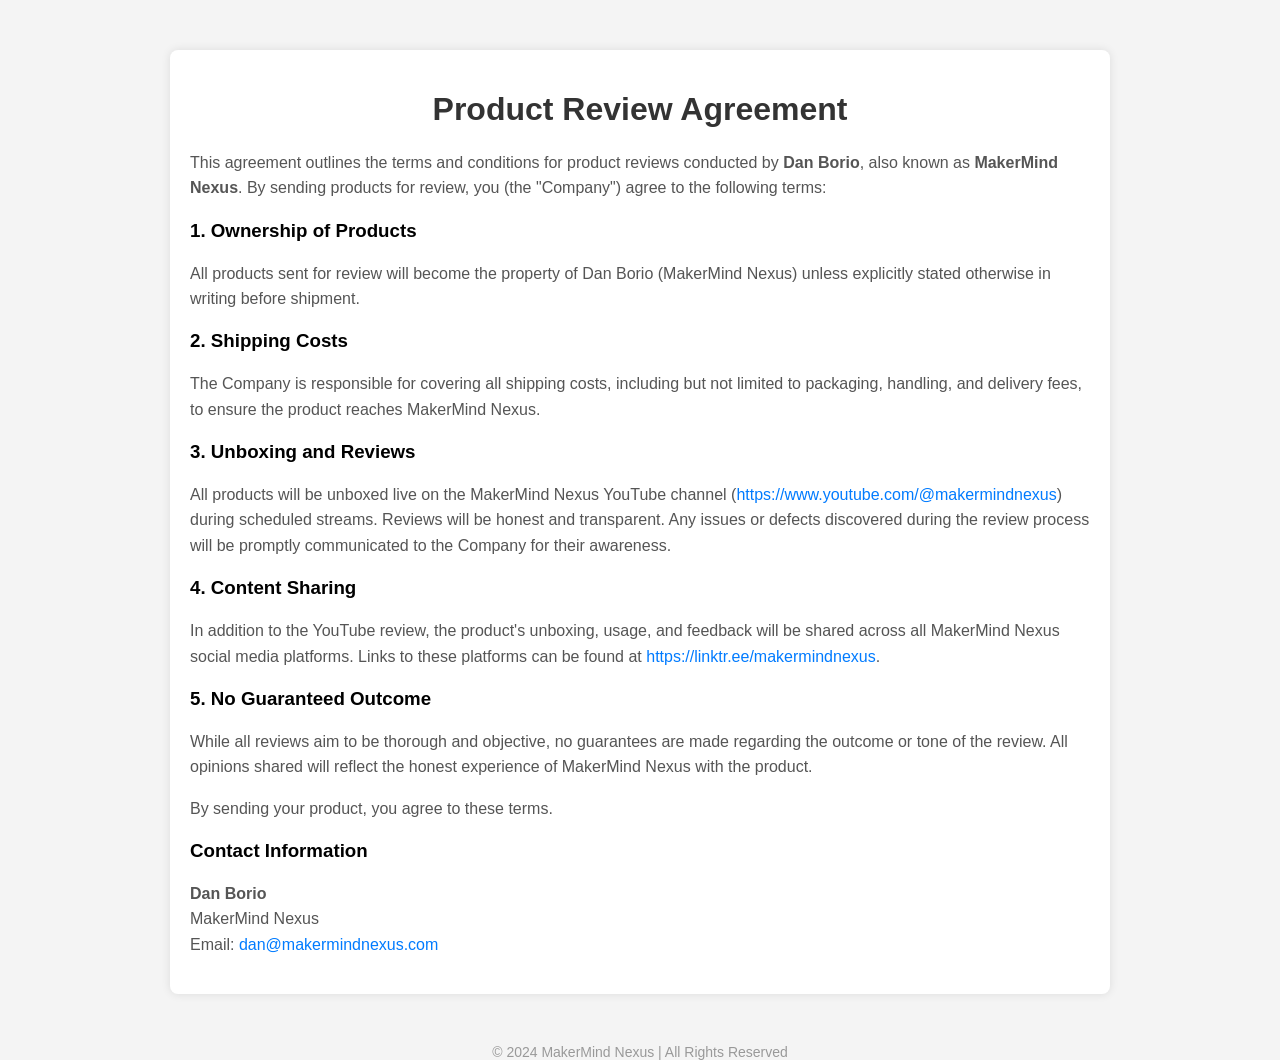
==== agreement.html @ 7d5b3b0d "Added a Product Review Agreement This is a simple Product Review Agreement." ====
<!DOCTYPE html>
<html lang="en">
<head>
    <meta charset="UTF-8">
    <meta name="viewport" content="width=device-width, initial-scale=1.0">
    <meta http-equiv="X-UA-Compatible" content="IE=edge">
    <title>Product Review Agreement - MakerMind Nexus</title>
    <style>
        body {
            font-family: Arial, sans-serif;
            background-color: #f4f4f4;
            margin: 0;
            padding: 0;
        }
        .container {
            max-width: 900px;
            margin: 50px auto;
            background: #fff;
            padding: 20px;
            box-shadow: 0px 0px 10px rgba(0, 0, 0, 0.1);
            border-radius: 8px;
        }
        h1 {
            text-align: center;
            color: #333;
        }
        p {
            font-size: 16px;
            line-height: 1.6;
            color: #555;
        }
        a {
            color: #007bff;
            text-decoration: none;
        }
        a:hover {
            text-decoration: underline;
        }
        footer {
            text-align: center;
            margin-top: 30px;
            font-size: 14px;
            color: #999;
        }
    </style>
</head>
<body>
    <div class="container">
        <h1>Product Review Agreement</h1>
        <p>This agreement outlines the terms and conditions for product reviews conducted by <strong>Dan Borio</strong>, also known as <strong>MakerMind Nexus</strong>. By sending products for review, you (the "Company") agree to the following terms:</p>

        <h3>1. Ownership of Products</h3>
        <p>All products sent for review will become the property of Dan Borio (MakerMind Nexus) unless explicitly stated otherwise in writing before shipment.</p>

        <h3>2. Shipping Costs</h3>
        <p>The Company is responsible for covering all shipping costs, including but not limited to packaging, handling, and delivery fees, to ensure the product reaches MakerMind Nexus.</p>

        <h3>3. Unboxing and Reviews</h3>
        <p>All products will be unboxed live on the MakerMind Nexus YouTube channel (<a href="https://www.youtube.com/@makermindnexus" target="_blank">https://www.youtube.com/@makermindnexus</a>) during scheduled streams. Reviews will be honest and transparent. Any issues or defects discovered during the review process will be promptly communicated to the Company for their awareness.</p>

        <h3>4. Content Sharing</h3>
        <p>In addition to the YouTube review, the product's unboxing, usage, and feedback will be shared across all MakerMind Nexus social media platforms. Links to these platforms can be found at <a href="https://linktr.ee/makermindnexus" target="_blank">https://linktr.ee/makermindnexus</a>.</p>

        <h3>5. No Guaranteed Outcome</h3>
        <p>While all reviews aim to be thorough and objective, no guarantees are made regarding the outcome or tone of the review. All opinions shared will reflect the honest experience of MakerMind Nexus with the product.</p>

        <p>By sending your product, you agree to these terms.</p>

        <h3>Contact Information</h3>
        <p><strong>Dan Borio</strong><br>
        MakerMind Nexus<br>
        Email: <a href="mailto:dan@makermindnexus.com]">dan@makermindnexus.com</a></p>
    </div>

    <footer>
        &copy; 2024 MakerMind Nexus | All Rights Reserved
    </footer>
</body>
</html>
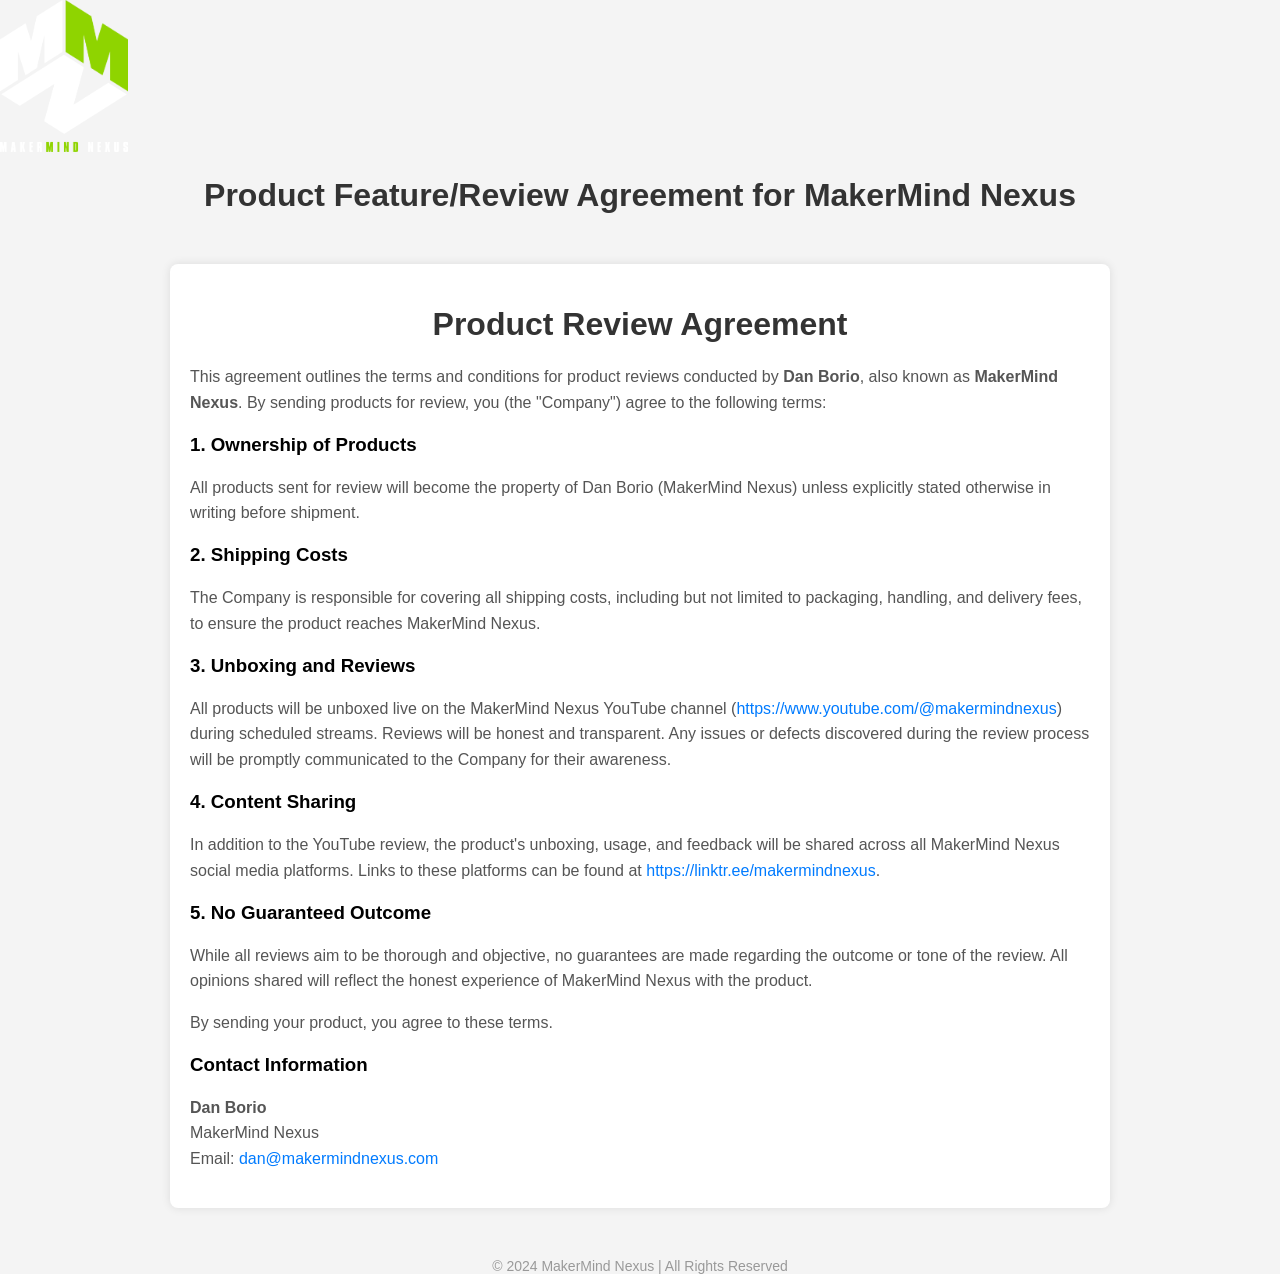
==== commit 9ff8e186: "Update agreement.html Added image." ====
--- a/agreement.html
+++ b/agreement.html
@@ -45,6 +45,12 @@
     </style>
 </head>
 <body>
+    
+<header>
+   <img src="MMN Full White Green.png" alt="MakerMind Nexus Logo" width="10%" height="10%" />  
+   <h1>Product Feature/Review Agreement for MakerMind Nexus</h1>
+</header>
+    
     <div class="container">
         <h1>Product Review Agreement</h1>
         <p>This agreement outlines the terms and conditions for product reviews conducted by <strong>Dan Borio</strong>, also known as <strong>MakerMind Nexus</strong>. By sending products for review, you (the "Company") agree to the following terms:</p>
@@ -69,11 +75,11 @@
         <h3>Contact Information</h3>
         <p><strong>Dan Borio</strong><br>
         MakerMind Nexus<br>
-        Email: <a href="mailto:dan@makermindnexus.com]">dan@makermindnexus.com</a></p>
+        Email: <a href="mailto:dan@makermindnexus.com">dan@makermindnexus.com</a></p>
     </div>
 
     <footer>
         &copy; 2024 MakerMind Nexus | All Rights Reserved
     </footer>
 </body>
-</html>+</html>
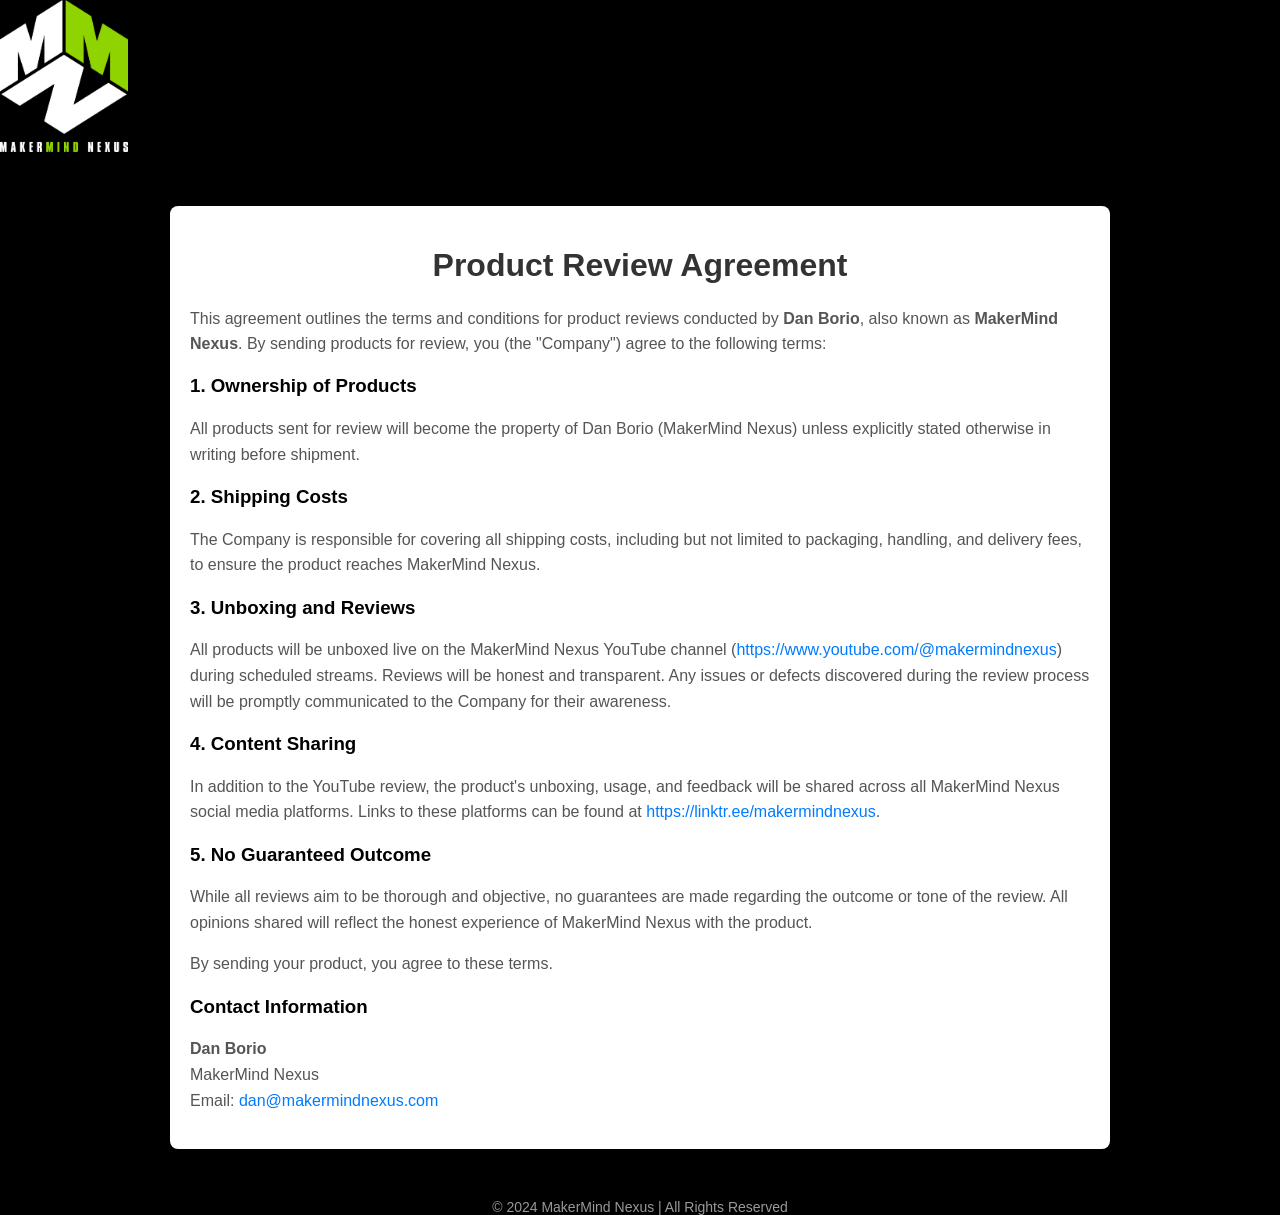
==== commit 1ac049cb: "Update agreement.html again changes" ====
--- a/agreement.html
+++ b/agreement.html
@@ -8,7 +8,7 @@
     <style>
         body {
             font-family: Arial, sans-serif;
-            background-color: #f4f4f4;
+            background-color: #000;
             margin: 0;
             padding: 0;
         }
@@ -48,7 +48,6 @@
     
 <header>
    <img src="MMN Full White Green.png" alt="MakerMind Nexus Logo" width="10%" height="10%" />  
-   <h1>Product Feature/Review Agreement for MakerMind Nexus</h1>
 </header>
     
     <div class="container">
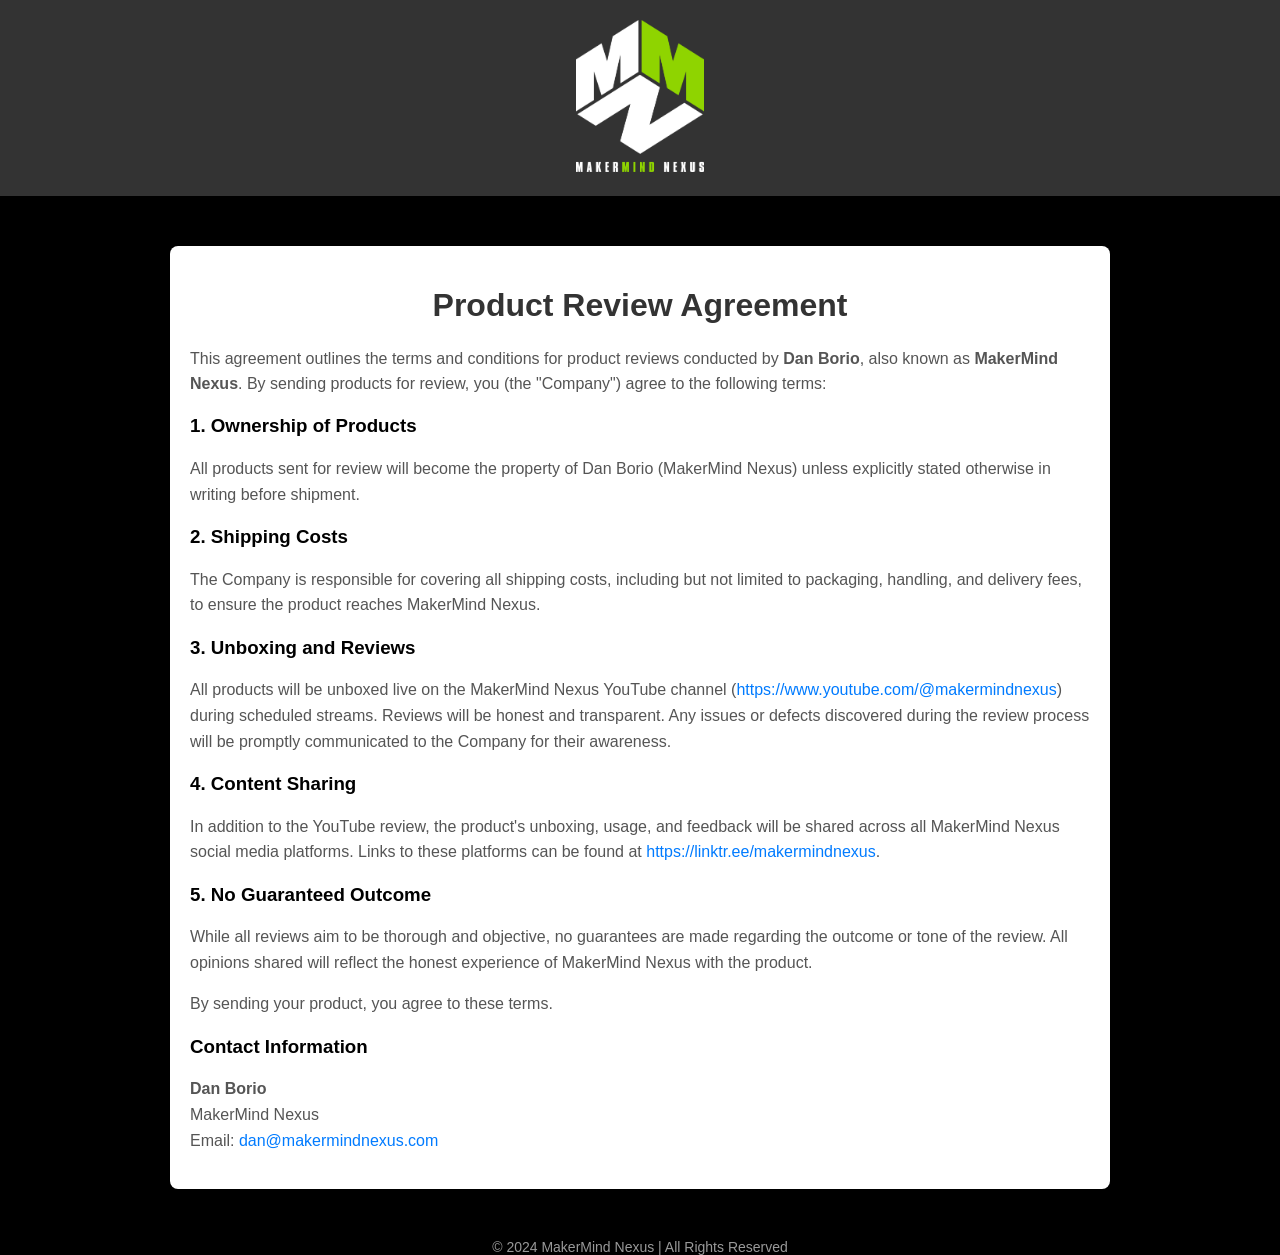
==== commit eb9952bd: "Update agreement.html Added Header CSS info." ====
--- a/agreement.html
+++ b/agreement.html
@@ -19,6 +19,16 @@
             padding: 20px;
             box-shadow: 0px 0px 10px rgba(0, 0, 0, 0.1);
             border-radius: 8px;
+        }
+        header {
+            background: #333;
+            color: #fff;
+            padding: 20px 0;
+            text-align: center;
+        }
+        header h1 {
+            margin: 0;
+            font-size: 2.5em;
         }
         h1 {
             text-align: center;
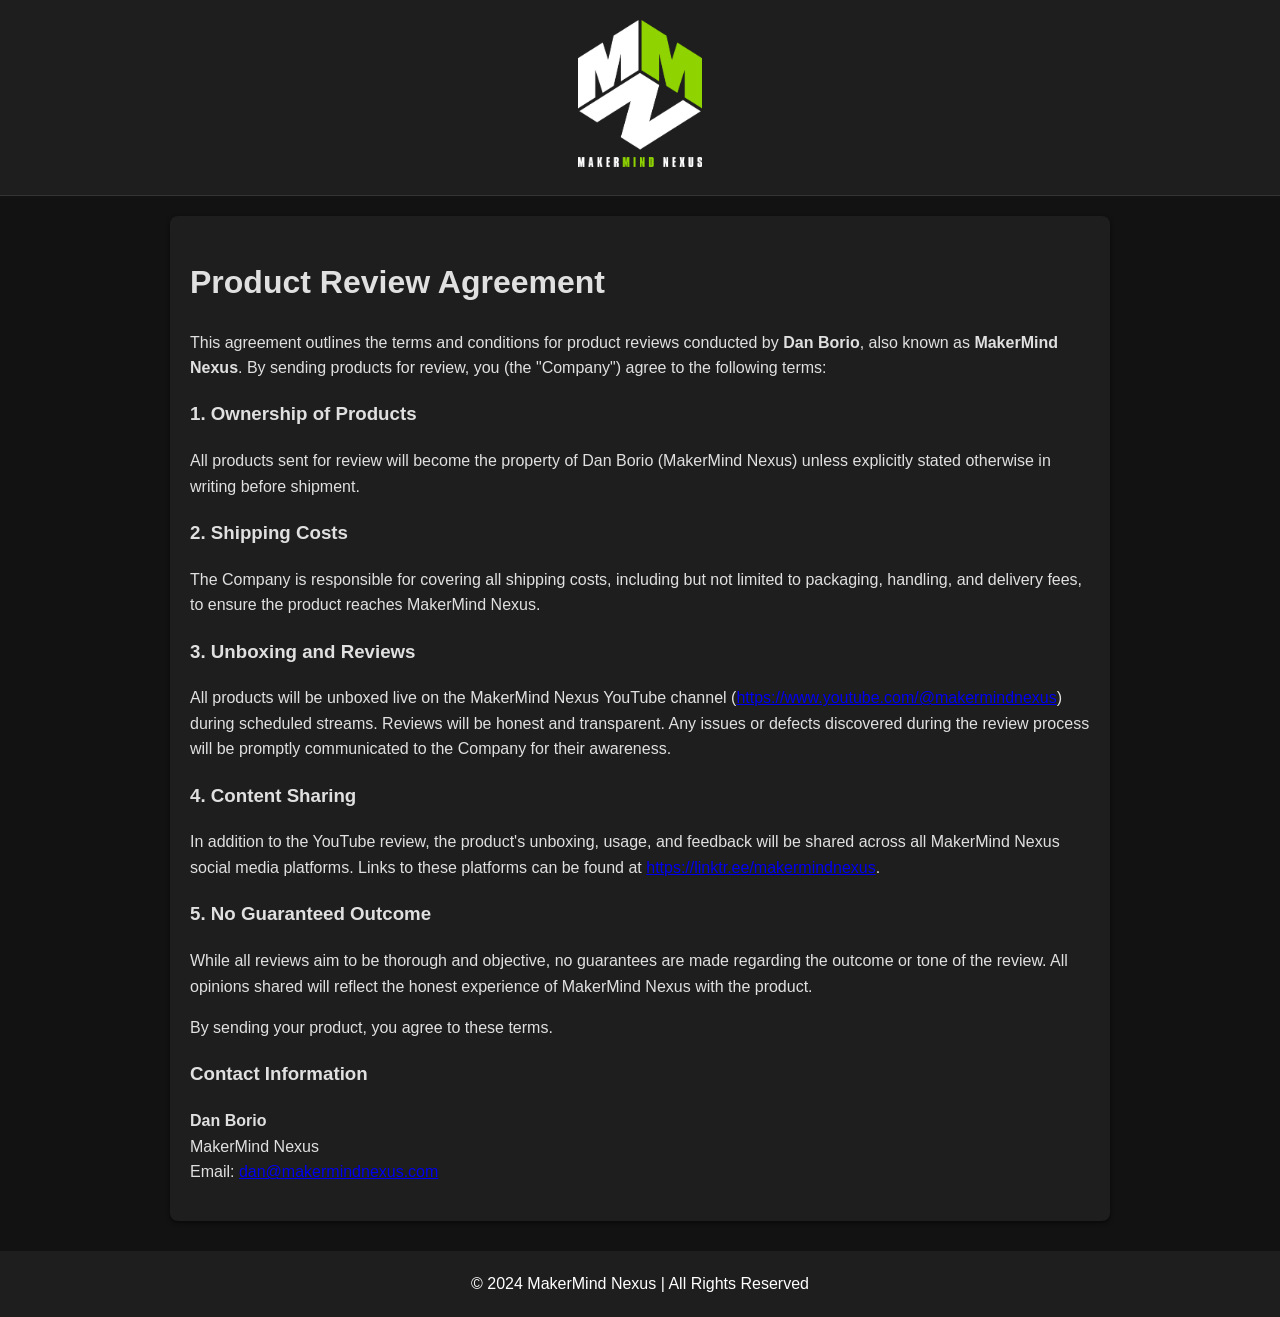
==== commit 2a283d3c: "feat: Implement dark theme for website This change updates the website's color scheme to a dark them" ====
--- a/agreement.html
+++ b/agreement.html
@@ -5,54 +5,7 @@
     <meta name="viewport" content="width=device-width, initial-scale=1.0">
     <meta http-equiv="X-UA-Compatible" content="IE=edge">
     <title>Product Review Agreement - MakerMind Nexus</title>
-    <style>
-        body {
-            font-family: Arial, sans-serif;
-            background-color: #000;
-            margin: 0;
-            padding: 0;
-        }
-        .container {
-            max-width: 900px;
-            margin: 50px auto;
-            background: #fff;
-            padding: 20px;
-            box-shadow: 0px 0px 10px rgba(0, 0, 0, 0.1);
-            border-radius: 8px;
-        }
-        header {
-            background: #333;
-            color: #fff;
-            padding: 20px 0;
-            text-align: center;
-        }
-        header h1 {
-            margin: 0;
-            font-size: 2.5em;
-        }
-        h1 {
-            text-align: center;
-            color: #333;
-        }
-        p {
-            font-size: 16px;
-            line-height: 1.6;
-            color: #555;
-        }
-        a {
-            color: #007bff;
-            text-decoration: none;
-        }
-        a:hover {
-            text-decoration: underline;
-        }
-        footer {
-            text-align: center;
-            margin-top: 30px;
-            font-size: 14px;
-            color: #999;
-        }
-    </style>
+    <link rel="stylesheet" href="css/style.css">
 </head>
 <body>
     
--- a/css/style.css
+++ b/css/style.css
@@ -0,0 +1,106 @@
+/* General Body Styles */
+body {
+    font-family: 'Helvetica Neue', Arial, sans-serif;
+    background-color: #121212;
+    color: #e0e0e0;
+    line-height: 1.6;
+    margin: 0;
+    padding: 0;
+}
+
+/* Container for centered content */
+.container {
+    max-width: 900px;
+    margin: 20px auto;
+    padding: 20px;
+    background: #1e1e1e;
+    box-shadow: 0 2px 4px rgba(0, 0, 0, 0.5);
+    border-radius: 8px;
+}
+
+/* Header Styles */
+header {
+    background: #1e1e1e;
+    color: #e0e0e0;
+    padding: 20px;
+    text-align: center;
+    border-bottom: 1px solid #333;
+}
+
+header img {
+    max-width: 150px;
+}
+
+header h1 {
+    font-size: 2.2em;
+    margin-top: 10px;
+    color: #ffffff;
+}
+
+/* Navigation Bar Styles */
+nav {
+    background: #333;
+    padding: 15px 0;
+    text-align: center;
+}
+
+nav a {
+    color: #fff;
+    margin: 0 15px;
+    text-decoration: none;
+    font-size: 1.1em;
+    padding: 5px 10px;
+    border-radius: 5px;
+    transition: background-color 0.3s;
+}
+
+nav a:hover {
+    background-color: #555;
+}
+
+/* Main Content Styles */
+main {
+    padding: 0; /* Padding is handled by .container */
+}
+
+section {
+    margin-bottom: 30px;
+}
+
+h2 {
+    color: #ffffff;
+    font-size: 1.8em;
+    border-bottom: 2px solid #333;
+    padding-bottom: 10px;
+    margin-bottom: 20px;
+}
+
+/* Footer Styles */
+footer {
+    background: #1e1e1e;
+    color: #fff;
+    text-align: center;
+    padding: 20px;
+    margin-top: 30px;
+}
+
+/* Responsive Design */
+@media (max-width: 768px) {
+    .container {
+        width: 90%;
+        margin: 10px auto;
+    }
+
+    nav a {
+        display: block;
+        margin: 10px 0;
+    }
+
+    header h1 {
+        font-size: 1.8em;
+    }
+
+    h2 {
+        font-size: 1.5em;
+    }
+}
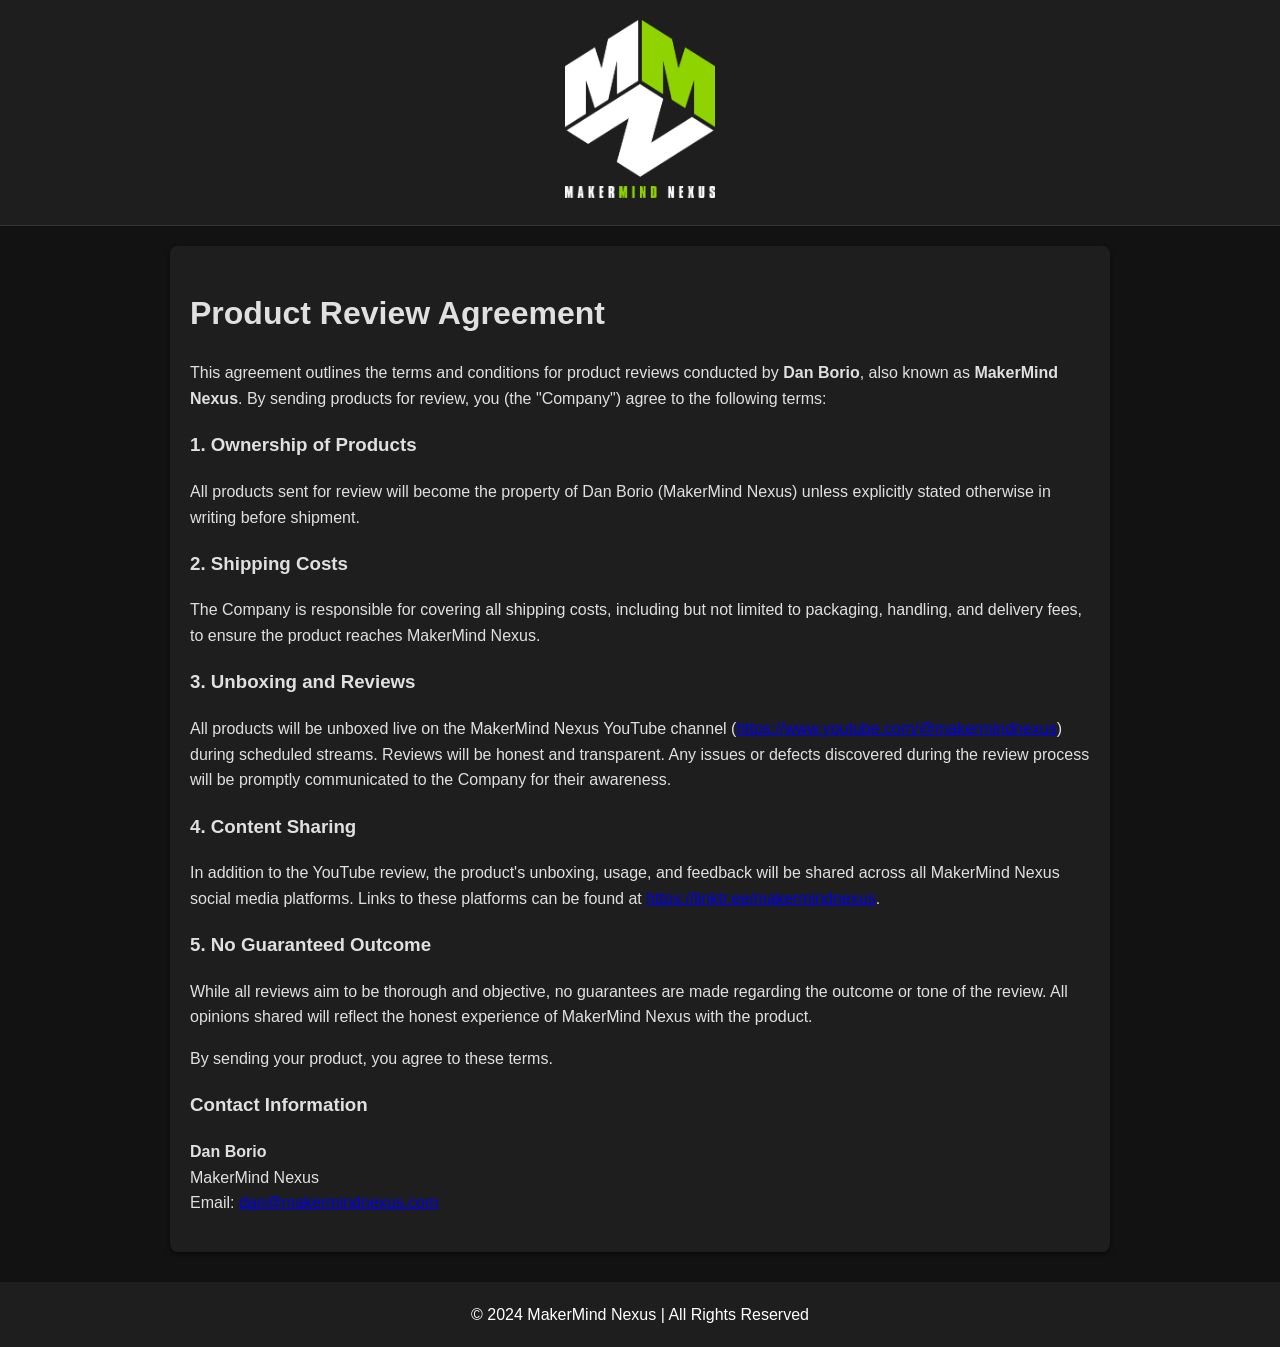
==== commit a36ce1e1: "feat: Add interactive animation to logo - Added a JavaScript file (`js/main.js`) to handle interacti" ====
--- a/agreement.html
+++ b/agreement.html
@@ -10,7 +10,7 @@
 <body>
     
 <header>
-   <img src="MMN Full White Green.png" alt="MakerMind Nexus Logo" width="10%" height="10%" />  
+   <img id="logo" src="MMN Full White Green.png" alt="MakerMind Nexus Logo" />
 </header>
     
     <div class="container">
@@ -43,5 +43,6 @@
     <footer>
         &copy; 2024 MakerMind Nexus | All Rights Reserved
     </footer>
+    <script src="js/main.js"></script>
 </body>
 </html>
--- a/css/style.css
+++ b/css/style.css
@@ -29,6 +29,7 @@
 
 header img {
     max-width: 150px;
+    transition: transform 0.3s ease-in-out;
 }
 
 header h1 {
@@ -104,3 +105,20 @@
         font-size: 1.5em;
     }
 }
+
+/* Logo Animation */
+.logo-animated {
+    animation: pulse 1s infinite;
+}
+
+@keyframes pulse {
+    0% {
+        transform: scale(1);
+    }
+    50% {
+        transform: scale(1.1);
+    }
+    100% {
+        transform: scale(1);
+    }
+}
